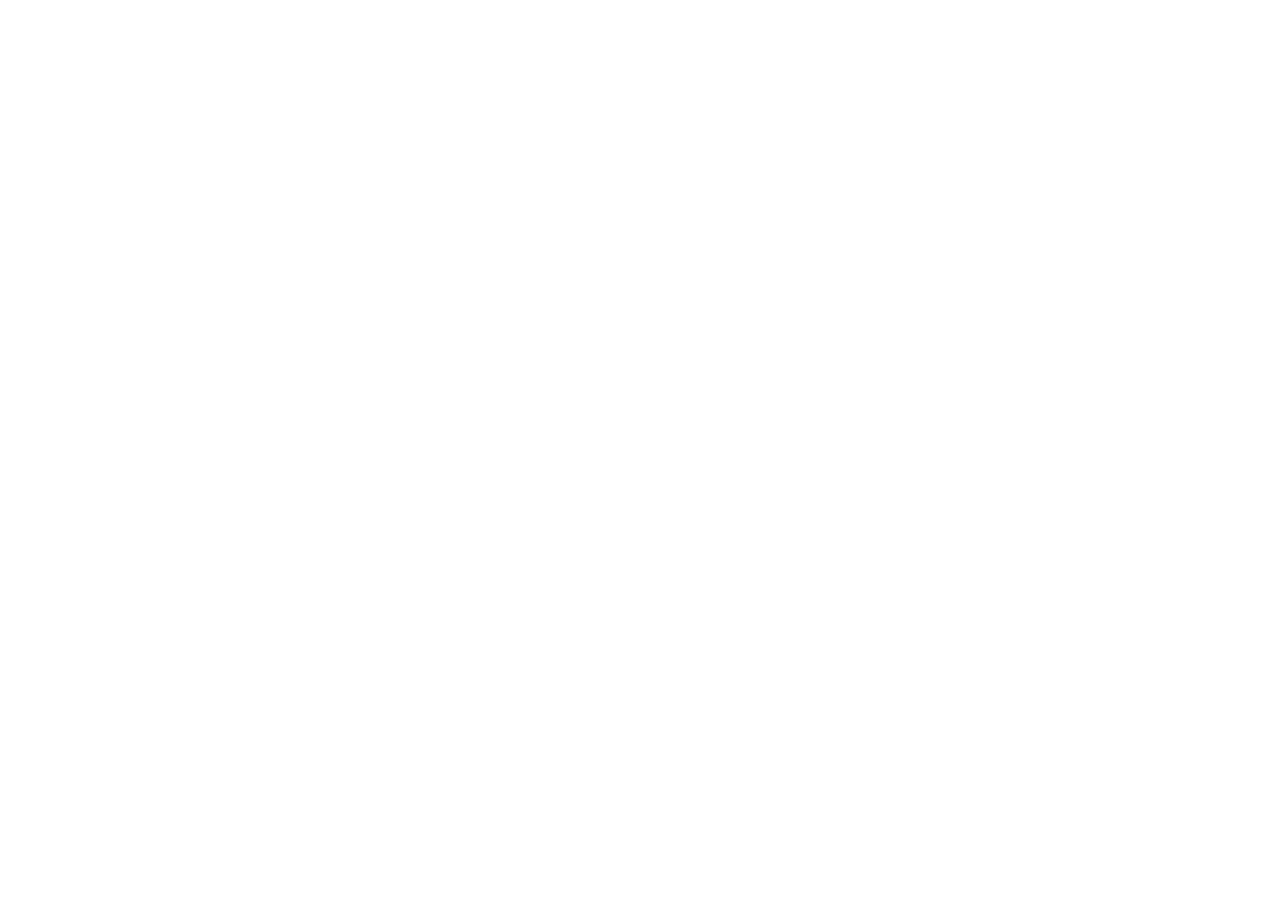
==== formulario-1/index.html @ fc45b42b "Iniciando a página do formulário, separação das pastas" ====
<!DOCTYPE html>
<html lang="pt-br">
<head>
    <meta charset="UTF-8">
    <meta http-equiv="X-UA-Compatible" content="IE=edge">
    <meta name="viewport" content="width=device-width, initial-scale=1.0">
    <link rel="stylesheet" href="/formulario-1/style.css">
    <title>GO</title>
</head>
<body>
    

</body>
</html>
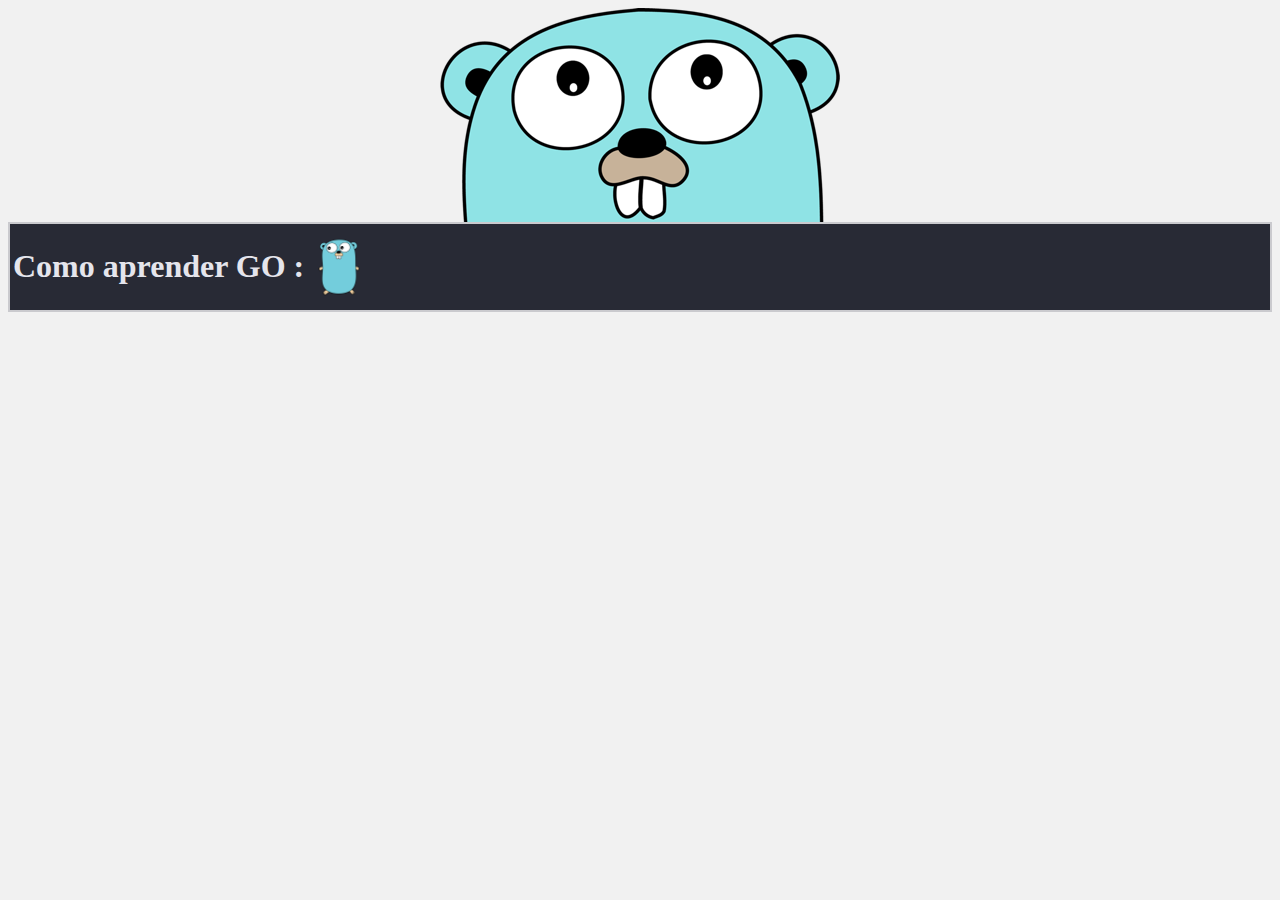
==== commit 17928215: "Ajustando o logo do mascote" ====
--- a/formulario-1/index.html
+++ b/formulario-1/index.html
@@ -7,7 +7,30 @@
     <link rel="stylesheet" href="/formulario-1/style.css">
     <title>GO</title>
 </head>
+
+
 <body>
+
+
+    <header>
+            <div class="container-mascote-2">
+                <img clas="mascote-2" src="/img/mascote-2.png" alt="mascote-go">
+            </div>
+            
+        
+            <div class="container-titulo">
+                <h1>
+                    Como aprender GO : 
+                </h1>
+
+                <img class= "mascote-go" src="/img/mascote golang.png" alt="">
+       
+           </div>
+
+       
+        
+    </header>
+    
     
 
 </body>
--- a/formulario-1/style.css
+++ b/formulario-1/style.css
@@ -0,0 +1,30 @@
+body{
+    background-color: rgb(241, 241, 241);
+}
+
+.container-titulo{
+    background-color: #282a35;
+    display: block;
+    padding: 3px;
+    border: 2px solid rgb(202, 202, 206);
+    color: rgb(229, 229, 236);
+    
+    
+}
+
+.mascote-go{
+       
+     max-width: 70px;
+    
+}
+
+.container-mascote-2{
+    display: flex;
+    justify-content: center;
+    
+}
+
+.container-titulo{
+    display: flex;
+    align-items: center;
+}
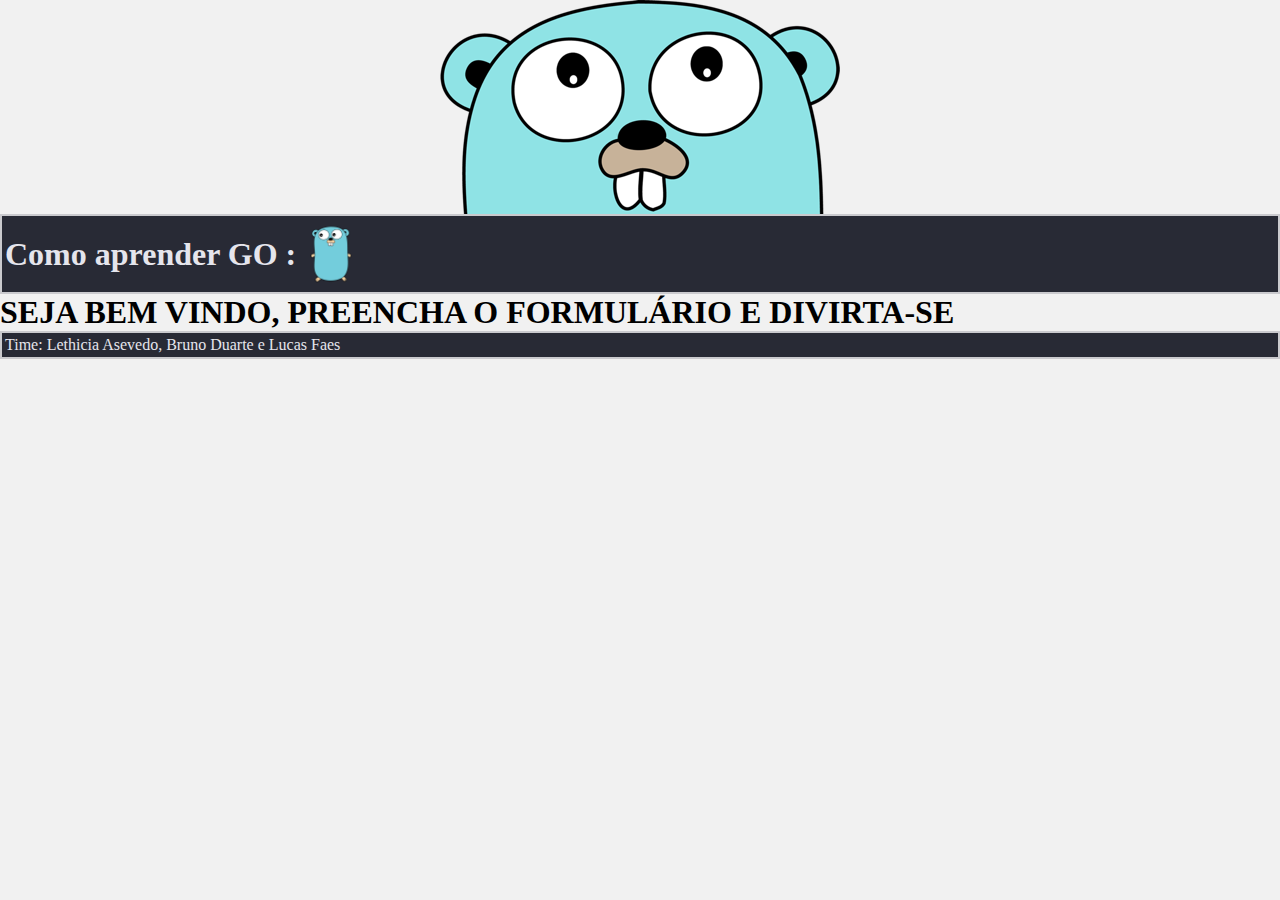
==== commit 882bbbdc: "Construindo o footer" ====
--- a/formulario-1/index.html
+++ b/formulario-1/index.html
@@ -30,6 +30,18 @@
        
         
     </header>
+
+    <div>
+        <h1>SEJA BEM VINDO, PREENCHA O FORMULÁRIO E DIVIRTA-SE</DIVIRTA-SE></h1>
+    </div>
+
+
+
+    <footer class="container-footer">
+        <div>
+            <p>Time: Lethicia Asevedo, Bruno Duarte e Lucas Faes</p>
+        </div>
+    </footer>
     
     
 
--- a/formulario-1/style.css
+++ b/formulario-1/style.css
@@ -1,3 +1,9 @@
+*{
+    margin:0;
+    padding: 0;
+    box-sizing: border-box;
+}
+
 body{
     background-color: rgb(241, 241, 241);
 }
@@ -28,3 +34,14 @@
     display: flex;
     align-items: center;
 }
+
+.container-footer{
+
+    background-color: #282a35;
+    display: block;
+    padding: 3px;
+    border: 2px solid rgb(202, 202, 206);
+    color: rgb(229, 229, 236);
+    align-items: flex-end;
+
+}
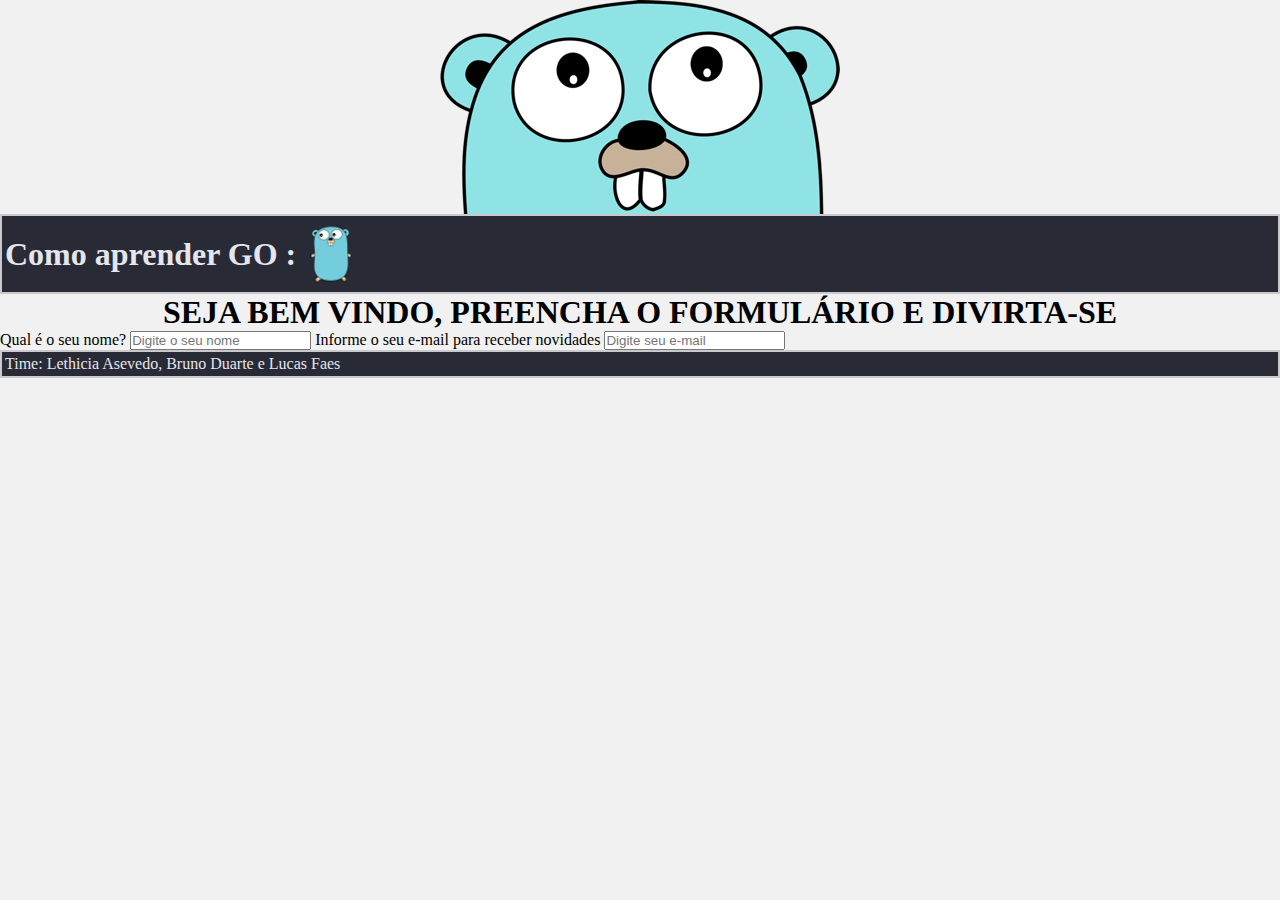
==== commit 2ee2f657: "Começando a desenhar o formulário" ====
--- a/formulario-1/index.html
+++ b/formulario-1/index.html
@@ -31,9 +31,20 @@
         
     </header>
 
-    <div>
+    <div class="container-texto1">
         <h1>SEJA BEM VINDO, PREENCHA O FORMULÁRIO E DIVIRTA-SE</DIVIRTA-SE></h1>
     </div>
+
+
+    <form action="#">
+
+        <label for="">Qual é o seu nome?</label>
+        <input type="text" placeholder="Digite o seu nome">
+        <label for="">Informe o seu e-mail para receber novidades</label>
+        <input type="text" placeholder="Digite seu e-mail">
+
+
+    </form>
 
 
 
--- a/formulario-1/style.css
+++ b/formulario-1/style.css
@@ -45,3 +45,8 @@
     align-items: flex-end;
 
 }
+
+.container-texto1{
+    display: flex;
+    justify-content: center;
+}
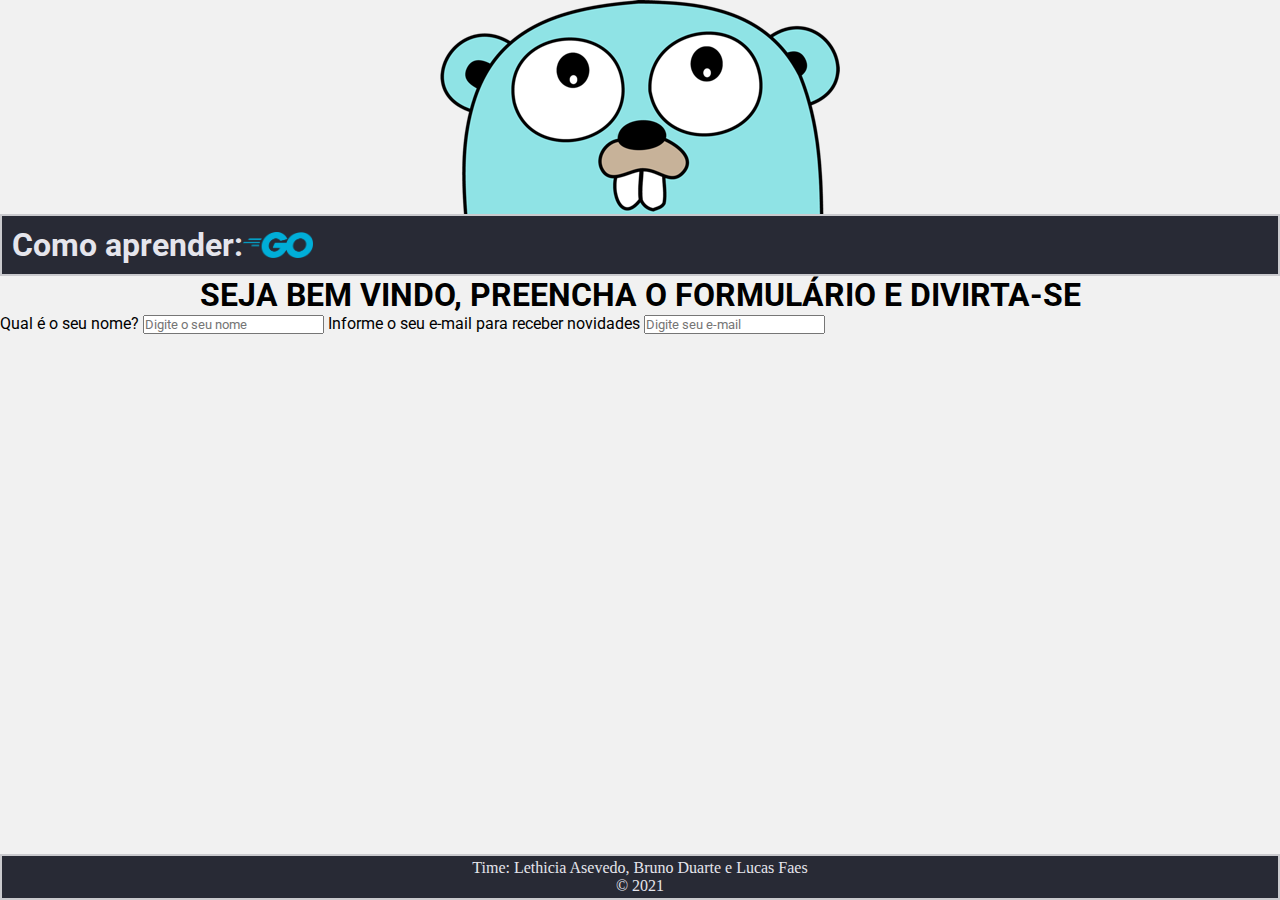
==== commit d5e3cffb: "Footer e titulo" ====
--- a/formulario-1/index.html
+++ b/formulario-1/index.html
@@ -4,6 +4,10 @@
     <meta charset="UTF-8">
     <meta http-equiv="X-UA-Compatible" content="IE=edge">
     <meta name="viewport" content="width=device-width, initial-scale=1.0">
+
+    <link rel="preconnect" href="https://fonts.gstatic.com"> <!-- Fonte -->
+    <link href="https://fonts.googleapis.com/css2?family=Roboto:wght@900&display=swap" rel="stylesheet"> <!-- Fonte -->
+    
     <link rel="stylesheet" href="/formulario-1/style.css">
     <title>GO</title>
 </head>
@@ -20,10 +24,10 @@
         
             <div class="container-titulo">
                 <h1>
-                    Como aprender GO : 
+                    Como aprender: 
                 </h1>
 
-                <img class= "mascote-go" src="/img/mascote golang.png" alt="">
+                <img class= "mascote-go" src="/img/logo golang.svg" alt="">
        
            </div>
 
@@ -51,6 +55,7 @@
     <footer class="container-footer">
         <div>
             <p>Time: Lethicia Asevedo, Bruno Duarte e Lucas Faes</p>
+            <p>&copy; 2021</p>
         </div>
     </footer>
     
--- a/formulario-1/style.css
+++ b/formulario-1/style.css
@@ -2,6 +2,7 @@
     margin:0;
     padding: 0;
     box-sizing: border-box;
+    font-family: 'Roboto', sans-serif;
 }
 
 body{
@@ -11,10 +12,9 @@
 .container-titulo{
     background-color: #282a35;
     display: block;
-    padding: 3px;
+    padding: 10px;
     border: 2px solid rgb(202, 202, 206);
     color: rgb(229, 229, 236);
-    
     
 }
 
@@ -35,7 +35,19 @@
     align-items: center;
 }
 
+.container-texto1{
+    display: flex;
+    justify-content: center;
+}
+
+
+/* Footer */
+
 .container-footer{
+    position: absolute;
+    bottom: 0;
+    left: 0;
+    right: 0;
 
     background-color: #282a35;
     display: block;
@@ -43,10 +55,9 @@
     border: 2px solid rgb(202, 202, 206);
     color: rgb(229, 229, 236);
     align-items: flex-end;
-
+    text-align: center;
 }
 
-.container-texto1{
-    display: flex;
-    justify-content: center;
+footer p{
+    font-family: open sans;
 }
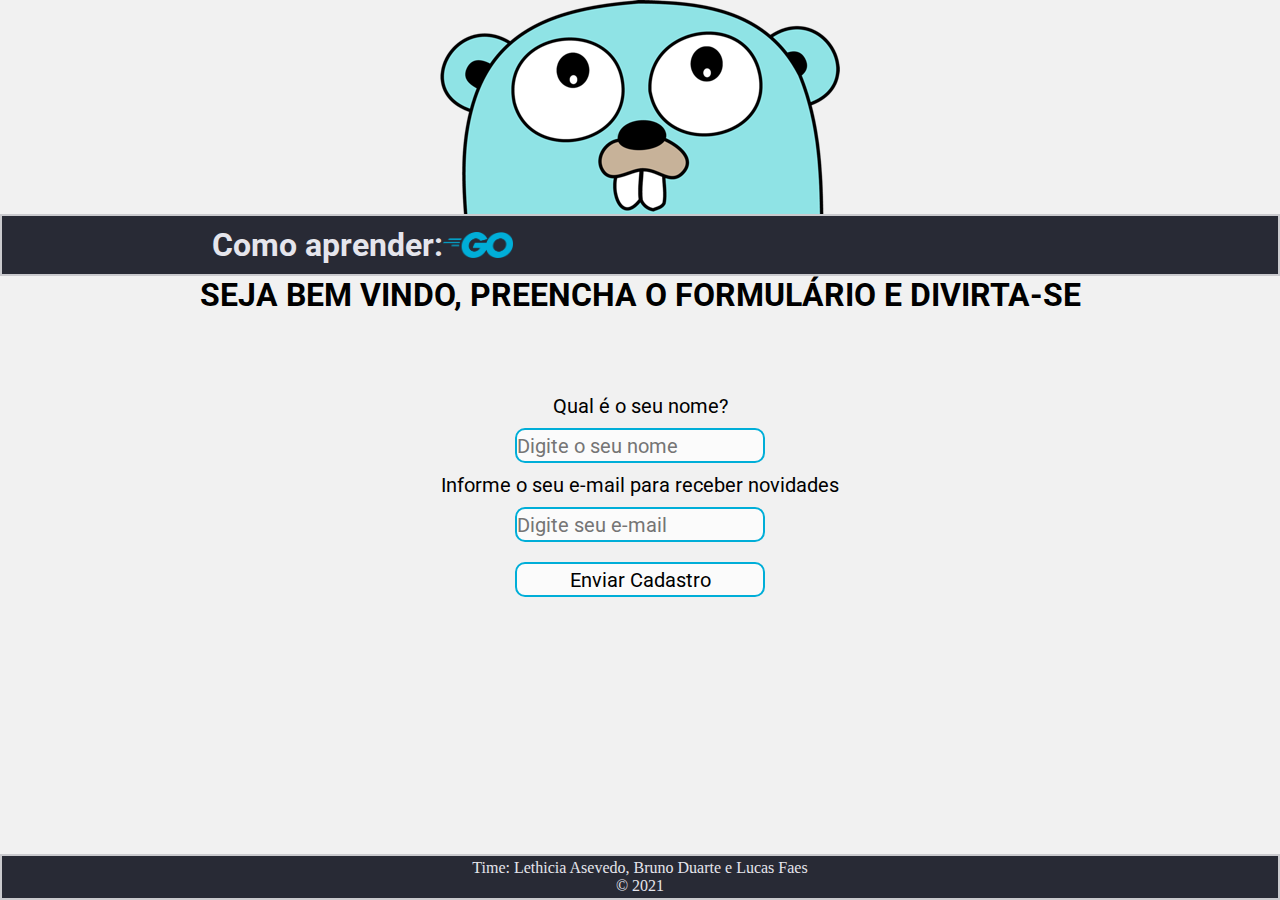
==== commit e6ae1931: "Estilizando formulario" ====
--- a/formulario-1/index.html
+++ b/formulario-1/index.html
@@ -42,12 +42,24 @@
 
     <form action="#">
 
-        <label for="">Qual é o seu nome?</label>
-        <input type="text" placeholder="Digite o seu nome">
-        <label for="">Informe o seu e-mail para receber novidades</label>
-        <input type="text" placeholder="Digite seu e-mail">
-
-
+        <div class="form">
+            <div class="infonome">
+                <label for="">Qual é o seu nome?</label>
+            </div>
+    
+            <input type="text" placeholder="Digite o seu nome">
+    
+            <div class="infoemail">
+                <label for="">Informe o seu e-mail para receber novidades</label>
+            </div>
+    
+            <input type="text" placeholder="Digite seu e-mail">
+            
+            <div class="botao-form">
+                <button type="submit">Enviar Cadastro</button>
+            </div>
+        </div>
+        
     </form>
 
 
--- a/formulario-1/style.css
+++ b/formulario-1/style.css
@@ -9,13 +9,18 @@
     background-color: rgb(241, 241, 241);
 }
 
+/* Header */
+
 .container-titulo{
     background-color: #282a35;
     display: block;
     padding: 10px;
     border: 2px solid rgb(202, 202, 206);
     color: rgb(229, 229, 236);
-    
+}
+
+.container-titulo h1{
+    margin-left: 200px;
 }
 
 .mascote-go{
@@ -40,11 +45,66 @@
     justify-content: center;
 }
 
+/* Form */
+
+form{
+    margin-top: 80px;
+
+    display: flex;
+    justify-content: center;
+    text-align: center;   
+}
+
+form input, button, label{
+    margin: 10px;
+}
+
+form label{
+    margin-left: 10px;
+    font-size: 20px;
+}
+
+form input{
+    width: 250px;
+    height: 35px;
+
+    border-radius: 10px;
+    border: solid 2px #00AED8;
+
+    background-color: rgba(255, 255, 255, 0.719);
+
+    font-size: 20px;
+}
+
+form button{
+    width: 250px;
+    height: 35px;
+
+    border-radius: 10px;
+    border: solid 2px #00AED8;
+
+    background-color: rgba(255, 255, 255, 0.719);
+
+    font-size: 20px;
+}
+
+form button:hover{
+    background-color: #00AED8;
+    cursor: pointer;
+}
+
+.mascoteform{
+    display: flex;
+    justify-content: flex-end;
+
+    margin-top: 40px;
+    margin-right: 200px;
+}
 
 /* Footer */
 
 .container-footer{
-    position: absolute;
+    position: fixed;
     bottom: 0;
     left: 0;
     right: 0;
